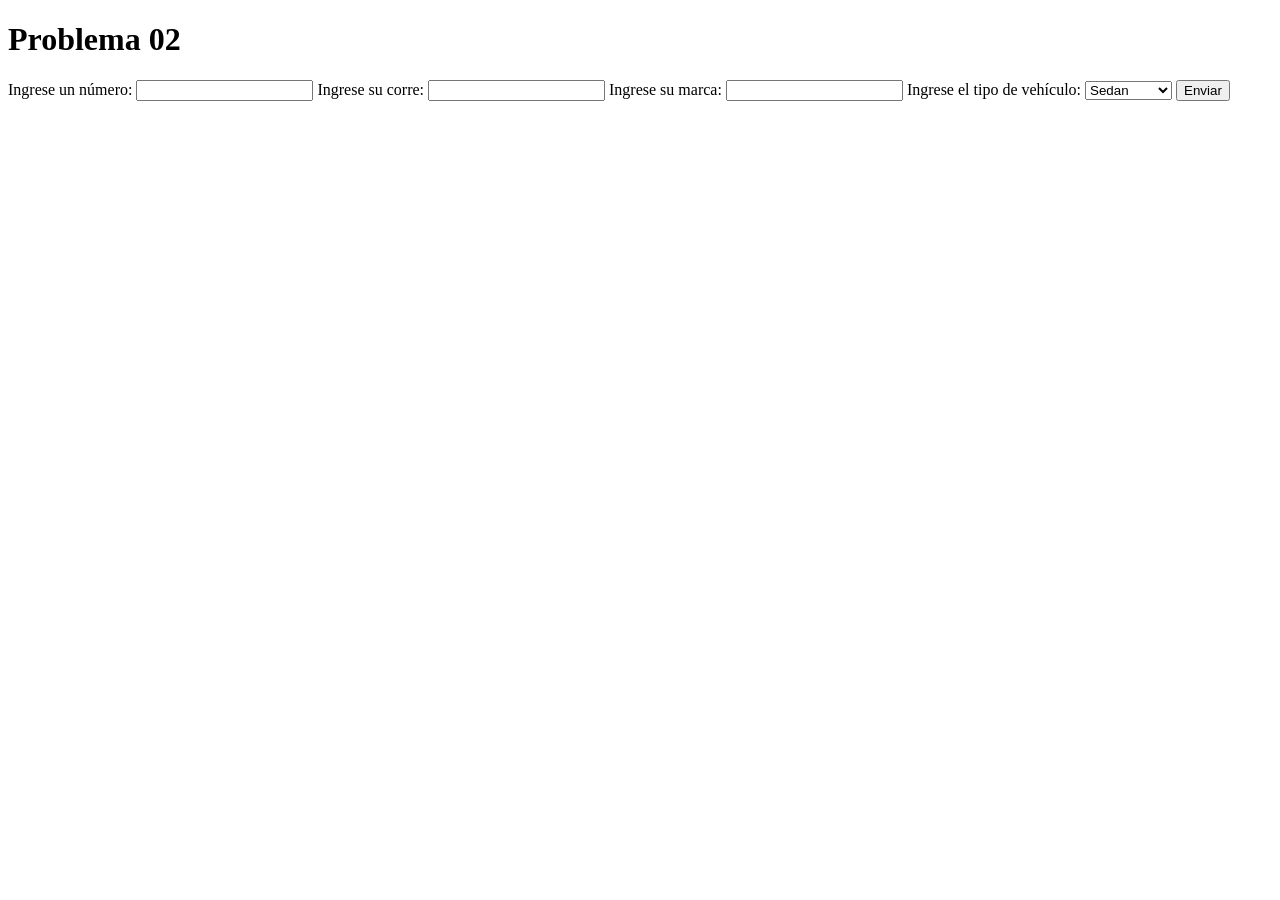
==== Problema02.html @ b978e6dd "Add initial HTML form and JavaScript file for Problema 02" ====
<!DOCTYPE html>
<html lang="es">
<head>
    <meta charset="UTF-8">
    <meta http-equiv="X-UA-Compatible" content="IE=edge">
    <meta name="viewport" content="width=device-width, initial-scale=1.0">
    <title>Problema 02</title>
    
</head>
<body>
    <h1>Problema 02</h1>
    <form >
        <label for="Nombre">Ingrese un número:</label>
        <input type="number" id="Nombre" name="Nombre">
        <label for ="Correo">Ingrese su corre:</label>
        <input type="email" id="Correo" name="Correo">
        <label for="Marca" id="Marca">Ingrese su marca:</label>
        <input type="text" id="Marca" name="Marca">
        <label for="tipoVehiculo">Ingrese el tipo de vehículo:</label>
        <select id="tipoVehiculo" name="tipoVehiculo">
            <option value="sedan">Sedan</option>
            <option value="Camioneta">Camioneta</option>
            <option value="camion">Camión</option>
           
            
        </select>
        <input type="submit" value="Enviar"
    </form>

</body>
</html>
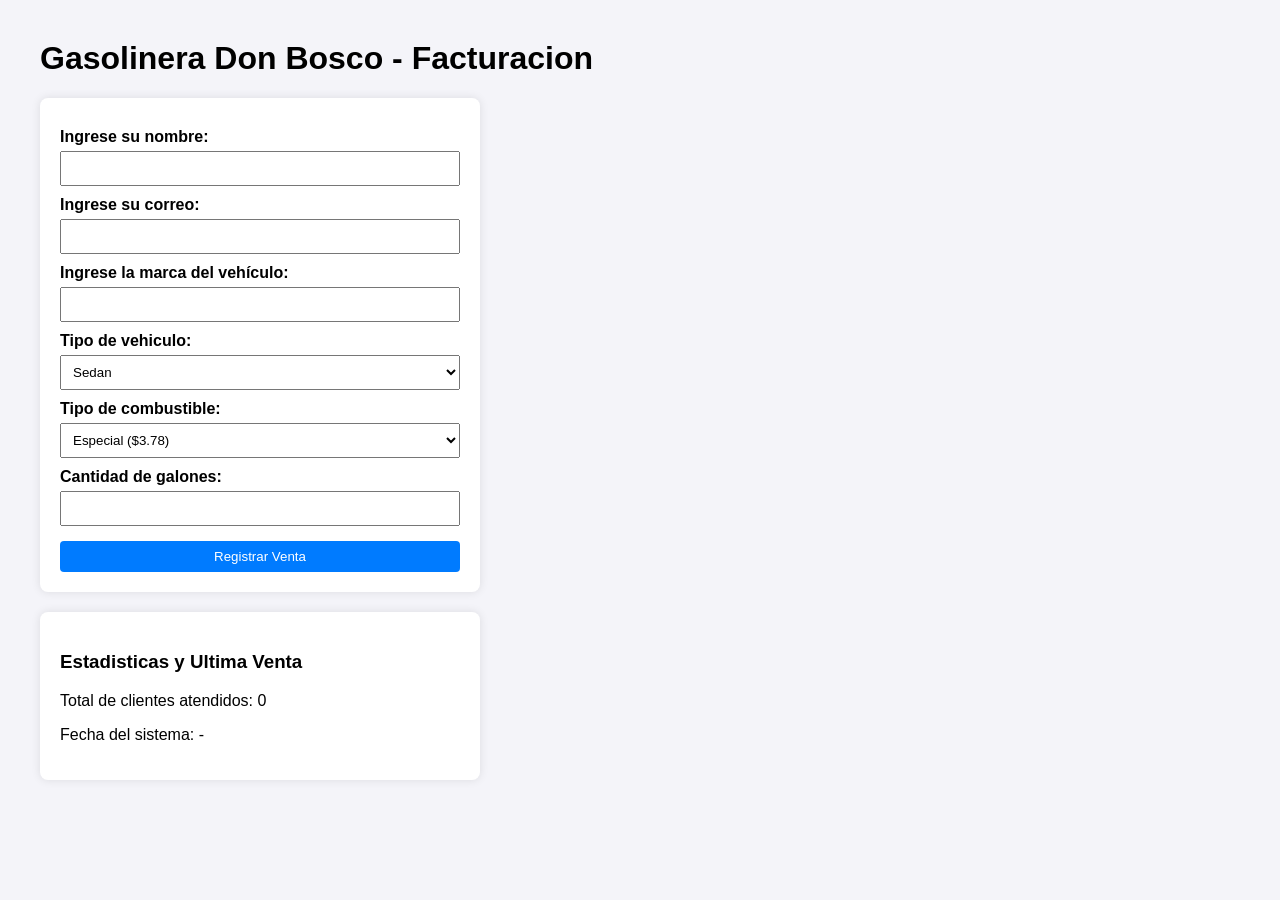
==== commit 1cd65fae: "Add CSS styling and update HTML form for Gasolinera Don Bosco - Problema 02" ====
--- a/Problema02.html
+++ b/Problema02.html
@@ -1,31 +1,59 @@
-<!DOCTYPE html>
+<!doctype html>
 <html lang="es">
-<head>
-    <meta charset="UTF-8">
-    <meta http-equiv="X-UA-Compatible" content="IE=edge">
-    <meta name="viewport" content="width=device-width, initial-scale=1.0">
-    <title>Problema 02</title>
-    
-</head>
-<body>
-    <h1>Problema 02</h1>
-    <form >
-        <label for="Nombre">Ingrese un número:</label>
-        <input type="number" id="Nombre" name="Nombre">
-        <label for ="Correo">Ingrese su corre:</label>
-        <input type="email" id="Correo" name="Correo">
-        <label for="Marca" id="Marca">Ingrese su marca:</label>
-        <input type="text" id="Marca" name="Marca">
-        <label for="tipoVehiculo">Ingrese el tipo de vehículo:</label>
-        <select id="tipoVehiculo" name="tipoVehiculo">
-            <option value="sedan">Sedan</option>
-            <option value="Camioneta">Camioneta</option>
-            <option value="camion">Camión</option>
-           
-            
-        </select>
-        <input type="submit" value="Enviar"
+  <head>
+    <meta charset="UTF-8" />
+    <meta http-equiv="X-UA-Compatible" content="IE=edge" />
+    <meta name="viewport" content="width=device-width, initial-scale=1.0" />
+    <link rel="stylesheet" href="Problema02.css" />
+    <title>Gasolinera Don Bosco - Problema 02</title>
+  </head>
+  <body>
+    <h1>Gasolinera Don Bosco - Facturacion</h1>
+
+    <form id="formGasolinera">
+      <label for="nombre">Ingrese su nombre:</label>
+      <input type="text" id="nombre" name="nombre" required />
+
+      <label for="correo">Ingrese su correo:</label>
+      <input type="email" id="correo" name="correo" required />
+
+      <label for="marca">Ingrese la marca del vehículo:</label>
+      <input type="text" id="marca" name="marca" required />
+
+      <label for="tipoVehiculo">Tipo de vehiculo:</label>
+      <select id="tipoVehiculo" name="tipoVehiculo">
+        <option value="sedan">Sedan</option>
+        <option value="camioneta">Camioneta</option>
+        <option value="camion">Camion</option>
+      </select>
+
+      <label for="tipoCombustible">Tipo de combustible:</label>
+      <select id="tipoCombustible" name="tipoCombustible">
+        <option value="especial">Especial ($3.78)</option>
+        <option value="regular">Regular ($3.64)</option>
+        <option value="diesel">Diesel ($3.43)</option>
+      </select>
+
+      <label for="galones">Cantidad de galones:</label>
+      <input
+        type="number"
+        id="galones"
+        name="galones"
+        step="0.01"
+        min="0.1"
+        required
+      />
+
+      <input type="submit" value="Registrar Venta" />
     </form>
 
-</body>
-</html>+    <div id="resultado">
+      <h3>Estadisticas y Ultima Venta</h3>
+      <p id="statsClientes">Total de clientes atendidos: 0</p>
+      <p id="fechaSistema">Fecha del sistema: -</p>
+      <div id="detalleFactura"></div>
+    </div>
+
+    <script src="Problema02.js"></script>
+  </body>
+</html>
--- a/Problema02.css
+++ b/Problema02.css
@@ -0,0 +1,43 @@
+body {
+  font-family: Arial, sans-serif;
+  margin: 40px;
+  background-color: #f4f4f9;
+}
+form {
+  background: white;
+  padding: 20px;
+  border-radius: 8px;
+  max-width: 400px;
+  box-shadow: 0px 0px 10px rgba(0, 0, 0, 0.1);
+}
+label {
+  display: block;
+  margin-top: 10px;
+  font-weight: bold;
+}
+input,
+select {
+  width: 100%;
+  padding: 8px;
+  margin-top: 5px;
+  box-sizing: border-box;
+}
+input[type="submit"] {
+  background-color: #007bff;
+  color: white;
+  border: none;
+  margin-top: 15px;
+  cursor: pointer;
+  border-radius: 4px;
+}
+input[type="submit"]:hover {
+  background-color: #0056b3;
+}
+#resultado {
+  margin-top: 20px;
+  background: white;
+  padding: 20px;
+  border-radius: 8px;
+  max-width: 400px;
+  box-shadow: 0px 0px 10px rgba(0, 0, 0, 0.1);
+}
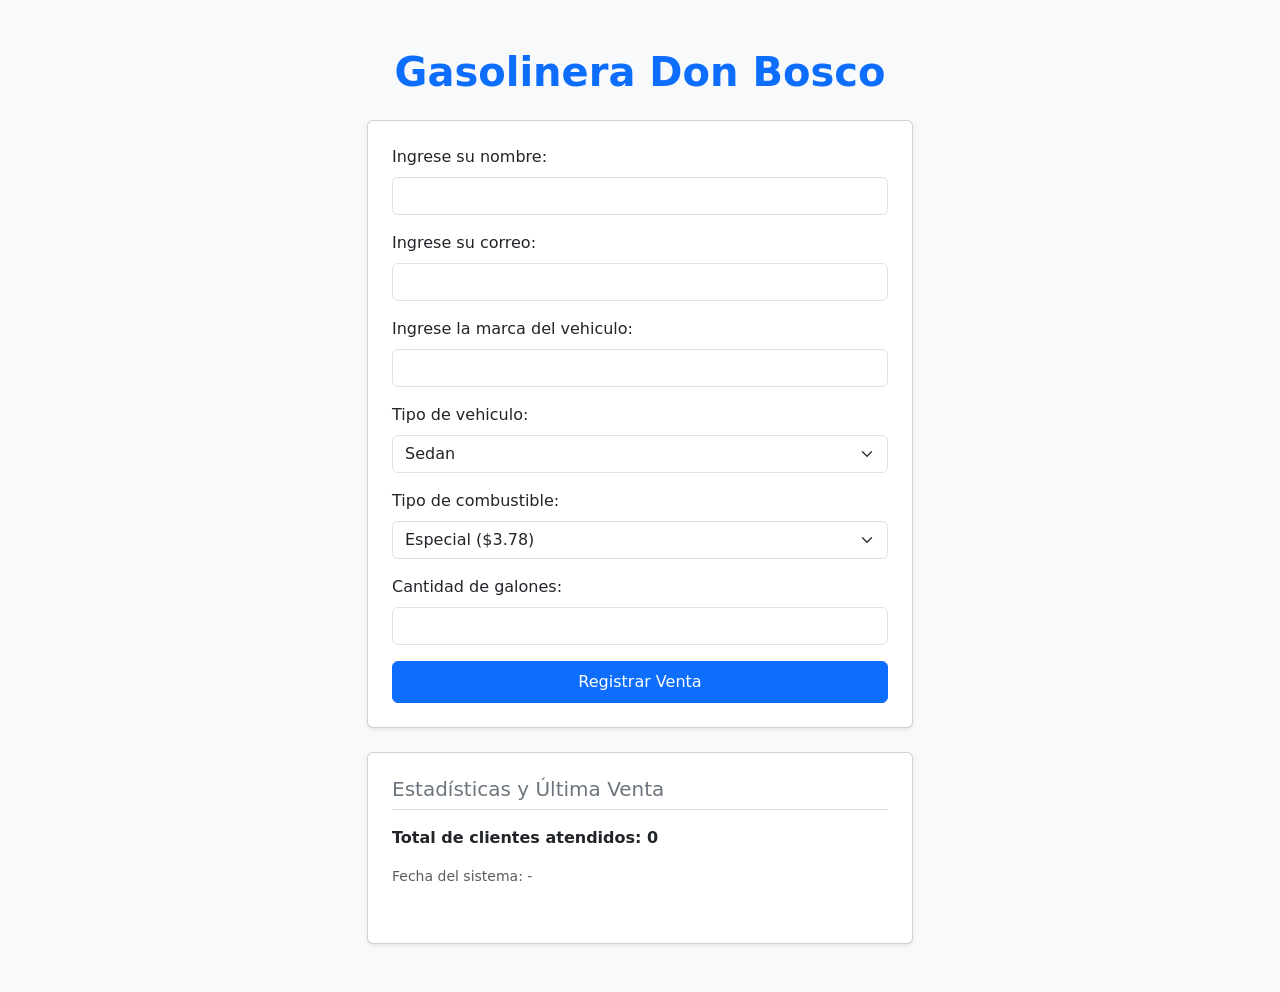
==== commit 796036ba: "Refactor HTML structure and styling for Gasolinera Don Bosco form using Bootstrap" ====
--- a/Problema02.html
+++ b/Problema02.html
@@ -4,56 +4,129 @@
     <meta charset="UTF-8" />
     <meta http-equiv="X-UA-Compatible" content="IE=edge" />
     <meta name="viewport" content="width=device-width, initial-scale=1.0" />
-    <link rel="stylesheet" href="Problema02.css" />
-    <title>Gasolinera Don Bosco - Problema 02</title>
+    <link
+      href="https://cdn.jsdelivr.net/npm/bootstrap@5.3.0/dist/css/bootstrap.min.css"
+      rel="stylesheet"
+    />
+    <title>Problema 02</title>
   </head>
-  <body>
-    <h1>Gasolinera Don Bosco - Facturacion</h1>
+  <body class="bg-light">
+    <div class="container my-5">
+      <div class="row justify-content-center">
+        <div class="col-md-8 col-lg-6">
+          <h1 class="text-center mb-4 text-primary fw-bold">
+            Gasolinera Don Bosco
+          </h1>
 
-    <form id="formGasolinera">
-      <label for="nombre">Ingrese su nombre:</label>
-      <input type="text" id="nombre" name="nombre" required />
+          <!-- Formulario  -->
+          <div class="card shadow-sm p-4 mb-4">
+            <form id="formGasolinera">
+              <div class="mb-3">
+                <label for="nombre" class="form-label"
+                  >Ingrese su nombre:</label
+                >
+                <input
+                  type="text"
+                  class="form-control"
+                  id="nombre"
+                  name="nombre"
+                  required
+                />
+              </div>
 
-      <label for="correo">Ingrese su correo:</label>
-      <input type="email" id="correo" name="correo" required />
+              <div class="mb-3">
+                <label for="correo" class="form-label"
+                  >Ingrese su correo:</label
+                >
+                <input
+                  type="email"
+                  class="form-control"
+                  id="correo"
+                  name="correo"
+                  required
+                />
+              </div>
 
-      <label for="marca">Ingrese la marca del vehículo:</label>
-      <input type="text" id="marca" name="marca" required />
+              <div class="mb-3">
+                <label for="marca" class="form-label"
+                  >Ingrese la marca del vehiculo:</label
+                >
+                <input
+                  type="text"
+                  class="form-control"
+                  id="marca"
+                  name="marca"
+                  required
+                />
+              </div>
 
-      <label for="tipoVehiculo">Tipo de vehiculo:</label>
-      <select id="tipoVehiculo" name="tipoVehiculo">
-        <option value="sedan">Sedan</option>
-        <option value="camioneta">Camioneta</option>
-        <option value="camion">Camion</option>
-      </select>
+              <div class="mb-3">
+                <label for="tipoVehiculo" class="form-label"
+                  >Tipo de vehiculo:</label
+                >
+                <select
+                  id="tipoVehiculo"
+                  class="form-select"
+                  name="tipoVehiculo"
+                >
+                  <option value="sedan">Sedan</option>
+                  <option value="camioneta">Camioneta</option>
+                  <option value="camion">Camion</option>
+                </select>
+              </div>
 
-      <label for="tipoCombustible">Tipo de combustible:</label>
-      <select id="tipoCombustible" name="tipoCombustible">
-        <option value="especial">Especial ($3.78)</option>
-        <option value="regular">Regular ($3.64)</option>
-        <option value="diesel">Diesel ($3.43)</option>
-      </select>
+              <div class="mb-3">
+                <label for="tipoCombustible" class="form-label"
+                  >Tipo de combustible:</label
+                >
+                <select
+                  id="tipoCombustible"
+                  class="form-select"
+                  name="tipoCombustible"
+                >
+                  <option value="especial">Especial ($3.78)</option>
+                  <option value="regular">Regular ($3.64)</option>
+                  <option value="diesel">Diesel ($3.43)</option>
+                </select>
+              </div>
 
-      <label for="galones">Cantidad de galones:</label>
-      <input
-        type="number"
-        id="galones"
-        name="galones"
-        step="0.01"
-        min="0.1"
-        required
-      />
+              <div class="mb-3">
+                <label for="galones" class="form-label"
+                  >Cantidad de galones:</label
+                >
+                <input
+                  type="number"
+                  class="form-control"
+                  id="galones"
+                  name="galones"
+                  step="0.01"
+                  min="0.1"
+                  required
+                />
+              </div>
 
-      <input type="submit" value="Registrar Venta" />
-    </form>
+              <button type="submit" class="btn btn-primary w-100 py-2">
+                Registrar Venta
+              </button>
+            </form>
+          </div>
 
-    <div id="resultado">
-      <h3>Estadisticas y Ultima Venta</h3>
-      <p id="statsClientes">Total de clientes atendidos: 0</p>
-      <p id="fechaSistema">Fecha del sistema: -</p>
-      <div id="detalleFactura"></div>
+          <!-- Contenedor de los resultados -->
+          <div id="resultado" class="card shadow-sm p-4 bg-white">
+            <h3 class="h5 text-secondary border-bottom pb-2 mb-3">
+              Estadísticas y Última Venta
+            </h3>
+            <p id="statsClientes" class="fw-bold text-dark">
+              Total de clientes atendidos: 0
+            </p>
+            <p id="fechaSistema" class="text-muted small">
+              Fecha del sistema: -
+            </p>
+            <div id="detalleFactura" class="mt-3"></div>
+          </div>
+        </div>
+      </div>
     </div>
-
     <script src="Problema02.js"></script>
   </body>
 </html>
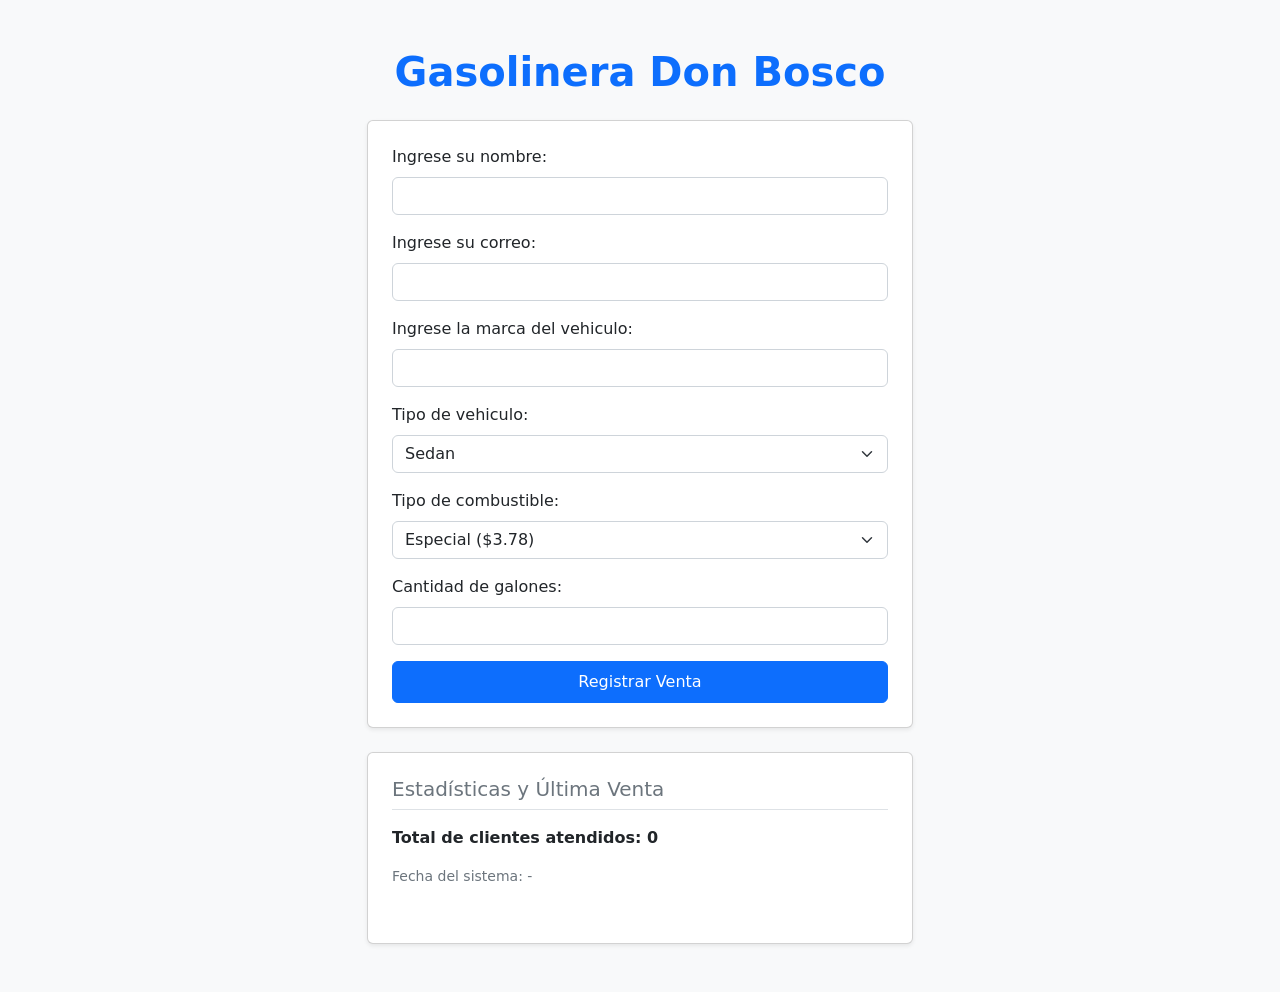
==== commit 78d3467d: "Refactor code structure and optimize performance across multiple modules" ====
--- a/Problema02.html
+++ b/Problema02.html
@@ -4,10 +4,7 @@
     <meta charset="UTF-8" />
     <meta http-equiv="X-UA-Compatible" content="IE=edge" />
     <meta name="viewport" content="width=device-width, initial-scale=1.0" />
-    <link
-      href="https://cdn.jsdelivr.net/npm/bootstrap@5.3.0/dist/css/bootstrap.min.css"
-      rel="stylesheet"
-    />
+    <link href="bootstrap/css/bootstrap.min.css" rel="stylesheet" />
     <title>Problema 02</title>
   </head>
   <body class="bg-light">
@@ -127,6 +124,7 @@
         </div>
       </div>
     </div>
-    <script src="Problema02.js"></script>
+    <script src="bootstrap/js/bootstrap.bundle.min.js"></script>
+    <script src="js/Problema02.js"></script>
   </body>
 </html>
